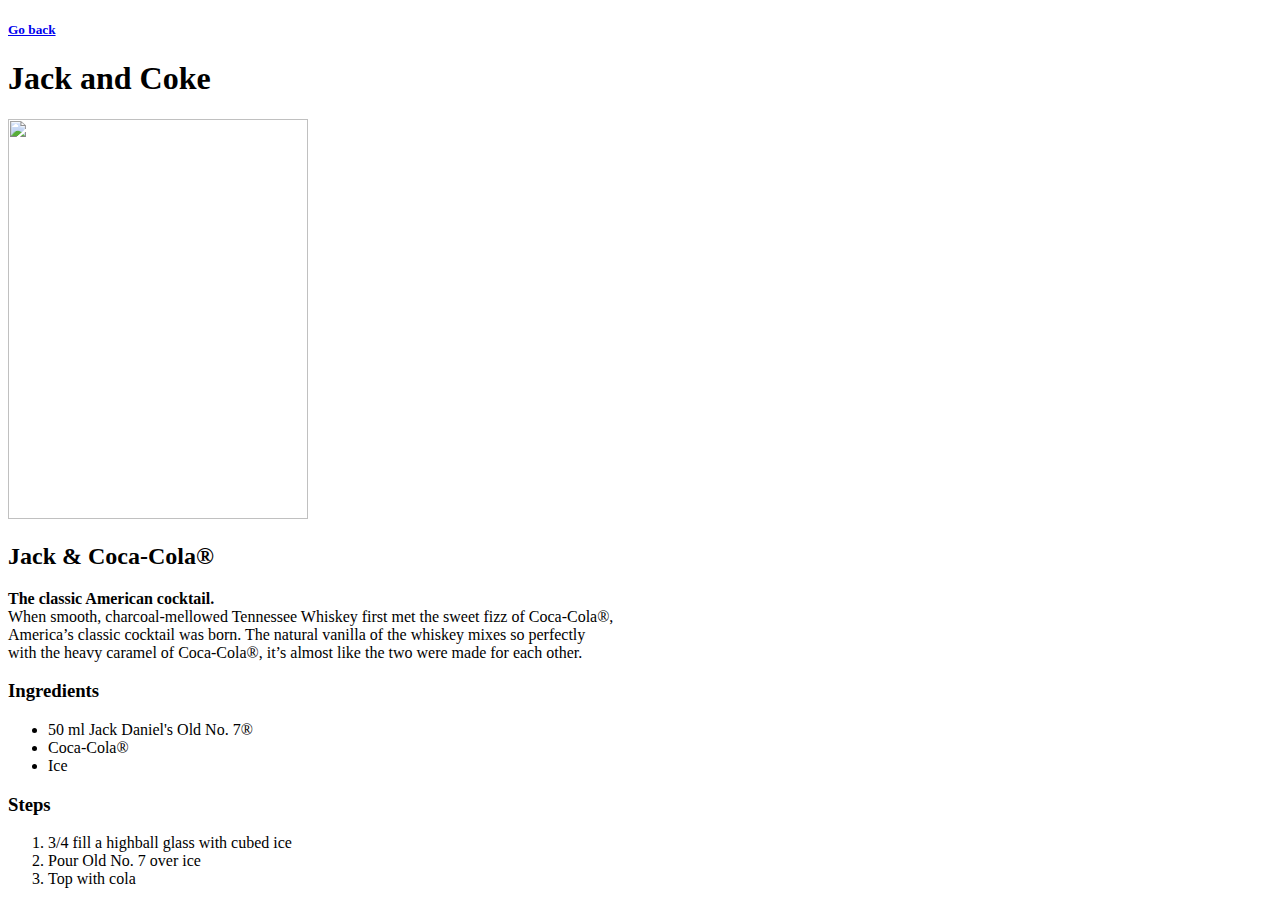
==== recipes/jackCoke.html @ d90ecb73 "add jackCoke.html with the same structure as lasagna.html. a h1 title, image of tomato soup, h2 and " ====
<!DOCTYPE html>
<html lang="en">
<head>
    <meta charset="UTF-8">
    <meta name="viewport" content="width=device-width, initial-scale=1.0">
    <title>Jack and Cope Recipe</title>
</head>
<body>
    <h5><a href="../index.html">Go back</a></h5>
    <h1>Jack and Coke</h1>
    <img src="../images/coke.jpg"style="width:300px; height: 400px;" >

    <h2>Jack & Coca-Cola®</h2>
    <span><strong>The classic American cocktail.</strong><br>
         When smooth, charcoal-mellowed Tennessee Whiskey first met the sweet fizz of  Coca-Cola®,<br>
         America’s classic cocktail was born. The natural vanilla of the whiskey mixes so perfectly<br>
         with the heavy caramel of  Coca-Cola®, it’s almost like the two were made for each other.</span>

    <h3>Ingredients</h3>
    <ul>
        <li>50 ml Jack Daniel's Old No. 7®</li>
        <li> Coca-Cola®</li>
        <li>Ice</li>
    </ul> 
    <h3>Steps</h3> 
    <ol>
        <li>3/4 fill a highball glass with cubed ice</li>
        
        <li>Pour Old No. 7 over ice</li>
        
        <li>Top with cola</li>
    </ol>
</body>
</html>
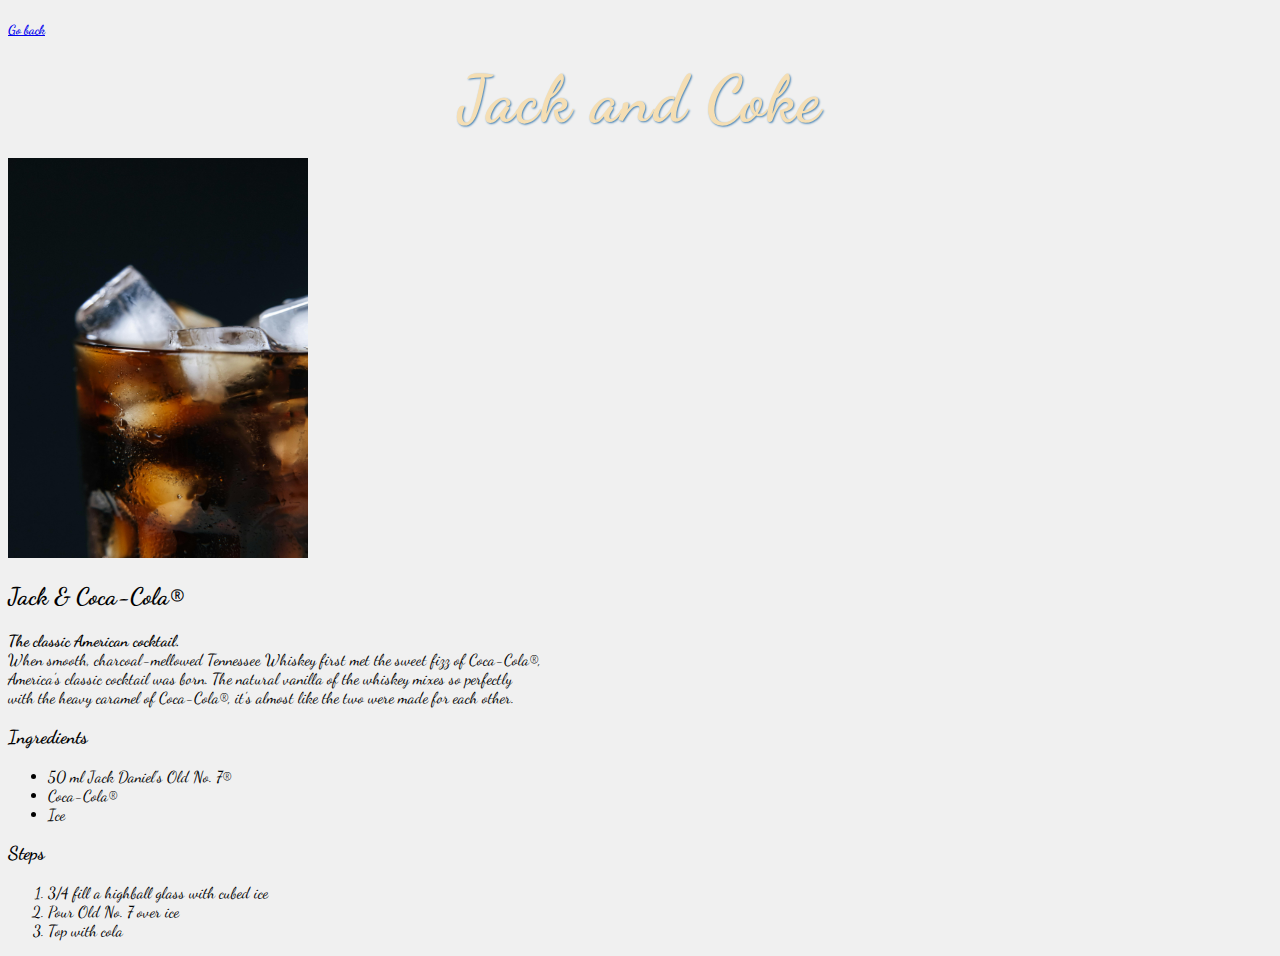
==== commit d9863971: "Add links to google font-family and st ylesheet in jack and coke page" ====
--- a/recipes/jackCoke.html
+++ b/recipes/jackCoke.html
@@ -3,6 +3,10 @@
 <head>
     <meta charset="UTF-8">
     <meta name="viewport" content="width=device-width, initial-scale=1.0">
+    <link rel="preconnect" href="https://fonts.googleapis.com">
+    <link rel="preconnect" href="https://fonts.gstatic.com" crossorigin>
+    <link href="https://fonts.googleapis.com/css2?family=Dancing+Script:wght@400..700&display=swap" rel="stylesheet">
+    <link href="./stylesJackCoke.css" rel="stylesheet">
     <title>Jack and Cope Recipe</title>
 </head>
 <body>
--- a/recipes/stylesJackCoke.css
+++ b/recipes/stylesJackCoke.css
@@ -0,0 +1,23 @@
+* {
+    font-family: "Dancing Script",cursive, Serif;
+    font-optical-sizing: auto;
+    font-style: normal;
+}
+body{
+    background-image: url('../../odin-recipes/images/background-img.jpg');
+    background-size: cover;
+    background-position: center;
+    background-attachment: fixed;
+    background-color: #f0f0f0;
+}
+
+h1{
+    justify-self: center;
+    color: wheat;
+    text-shadow: 1px 1px 2px steelblue;
+    font-size: 65px;
+    margin: 20px 0; 
+    text-align: center;
+    letter-spacing: 1.5px;
+
+}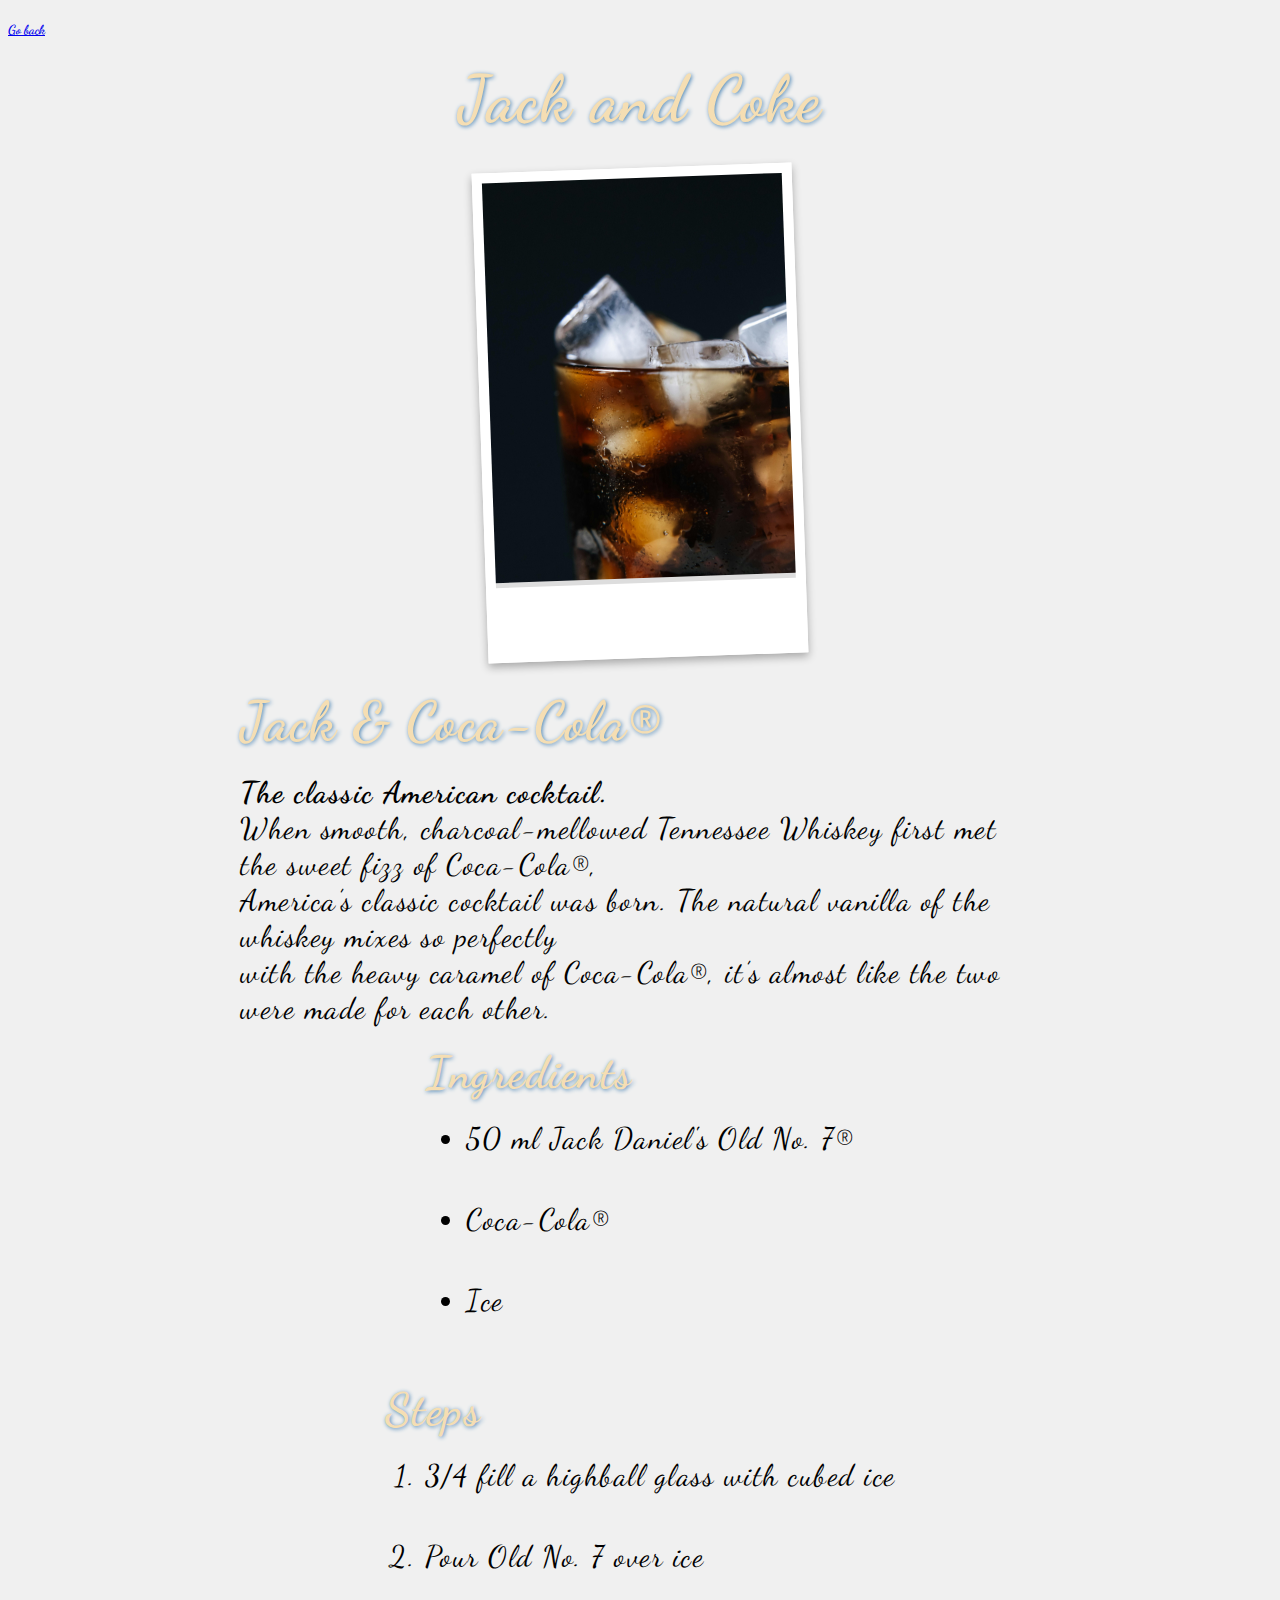
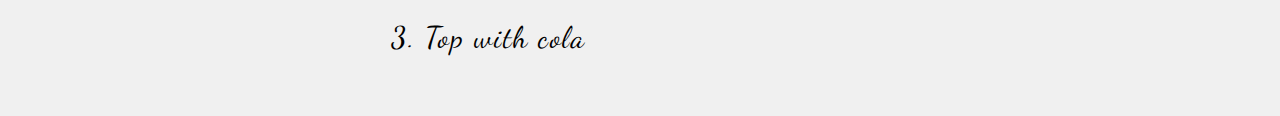
==== commit c90593b1: "Add new divs with classes to style coke page, also add new style to fit main stylesheet" ====
--- a/recipes/jackCoke.html
+++ b/recipes/jackCoke.html
@@ -12,27 +12,36 @@
 <body>
     <h5><a href="../index.html">Go back</a></h5>
     <h1>Jack and Coke</h1>
-    <img src="../images/coke.jpg"style="width:300px; height: 400px;" >
+    <div class="polaroid">
+        <img src="../images/coke.jpg"style="width:300px; height: 400px;" >
+    </div>
 
-    <h2>Jack & Coca-Cola®</h2>
-    <span><strong>The classic American cocktail.</strong><br>
-         When smooth, charcoal-mellowed Tennessee Whiskey first met the sweet fizz of  Coca-Cola®,<br>
-         America’s classic cocktail was born. The natural vanilla of the whiskey mixes so perfectly<br>
-         with the heavy caramel of  Coca-Cola®, it’s almost like the two were made for each other.</span>
+    <div class="Container-img-description">
+        <h2>Jack & Coca-Cola®</h2>
+        <span><strong>The classic American cocktail.</strong><br>
+            When smooth, charcoal-mellowed Tennessee Whiskey first met the sweet fizz of  Coca-Cola®,<br>
+            America’s classic cocktail was born. The natural vanilla of the whiskey mixes so perfectly<br>
+            with the heavy caramel of  Coca-Cola®, it’s almost like the two were made for each other.</span>
+    </div>
 
-    <h3>Ingredients</h3>
-    <ul>
-        <li>50 ml Jack Daniel's Old No. 7®</li>
-        <li> Coca-Cola®</li>
-        <li>Ice</li>
-    </ul> 
-    <h3>Steps</h3> 
-    <ol>
-        <li>3/4 fill a highball glass with cubed ice</li>
-        
-        <li>Pour Old No. 7 over ice</li>
-        
-        <li>Top with cola</li>
-    </ol>
+    <div class="Container-Igredients">
+        <h3>Ingredients</h3>
+        <ul>
+            <li>50 ml Jack Daniel's Old No. 7®</li>
+            <li> Coca-Cola®</li>
+            <li>Ice</li>
+        </ul> 
+    </div>
+
+    <div class="Container-Steps">
+        <h3>Steps</h3> 
+        <ol>
+            <li>3/4 fill a highball glass with cubed ice</li>
+            
+            <li>Pour Old No. 7 over ice</li>
+            
+            <li>Top with cola</li>
+        </ol>
+    </div>
 </body>
 </html>--- a/recipes/stylesJackCoke.css
+++ b/recipes/stylesJackCoke.css
@@ -3,21 +3,70 @@
     font-optical-sizing: auto;
     font-style: normal;
 }
+
 body{
     background-image: url('../../odin-recipes/images/background-img.jpg');
     background-size: cover;
-    background-position: center;
     background-attachment: fixed;
     background-color: #f0f0f0;
 }
+.polaroid {
+    text-align: center;
+    background-color: white;
+    border: 10px solid #fff;
+    box-shadow: 0px 4px 8px rgba(0, 0, 0, 0.3); 
+    width: 300px; /* Set a fixed width for the Polaroid */
+    height: 450px; /* Set a fixed height to match the typical Polaroid aspect ratio */
+    padding-bottom: 20px; /* Space for the bottom label */
+    margin: 30px;
+    transform: rotate(-2deg); /* Slight tilt to mimic the retro feel */
+    display: flex;
+    flex-direction: column;
+    justify-content: space-between; 
+    justify-self: center;
+}
+
+.polaroid img {
+    width: 100%;
+    height: 100%;
+    object-fit: cover; /* Ensures the image fills the frame and is cropped if necessary */
+    display: block;
+    border-bottom: 5px solid #ddd; /* Border separating the image from the caption */
+}
+
+.polaroid .caption {
+    font-size: 14px;
+    color: #444;
+    margin-top: 10px;
+    font-style: italic;
+    padding: 0 10px; /* Add padding around the caption for better alignment */
+}
+
+.Container-img-description , .Container-Igredients, .Container-Steps {
+    justify-self: center;
+    max-width: 800px;
+}
+h1, h2 , h3, h4 {
+    color: wheat;
+    text-shadow: 1px 1px 4px steelblue;
+    margin: 20px 0; 
+    letter-spacing: 1.5px;
+}
 
 h1{
+    font-size: 65px;
     justify-self: center;
-    color: wheat;
-    text-shadow: 1px 1px 2px steelblue;
-    font-size: 65px;
-    margin: 20px 0; 
-    text-align: center;
+}
+
+h2{font-size: 55px;}
+h3{font-size: 45px;}
+h4{font-size: 30px;}
+
+span, li {
+    font-size: 30px;
     letter-spacing: 1.5px;
+}
 
+li{
+    padding-bottom:45px;
 }